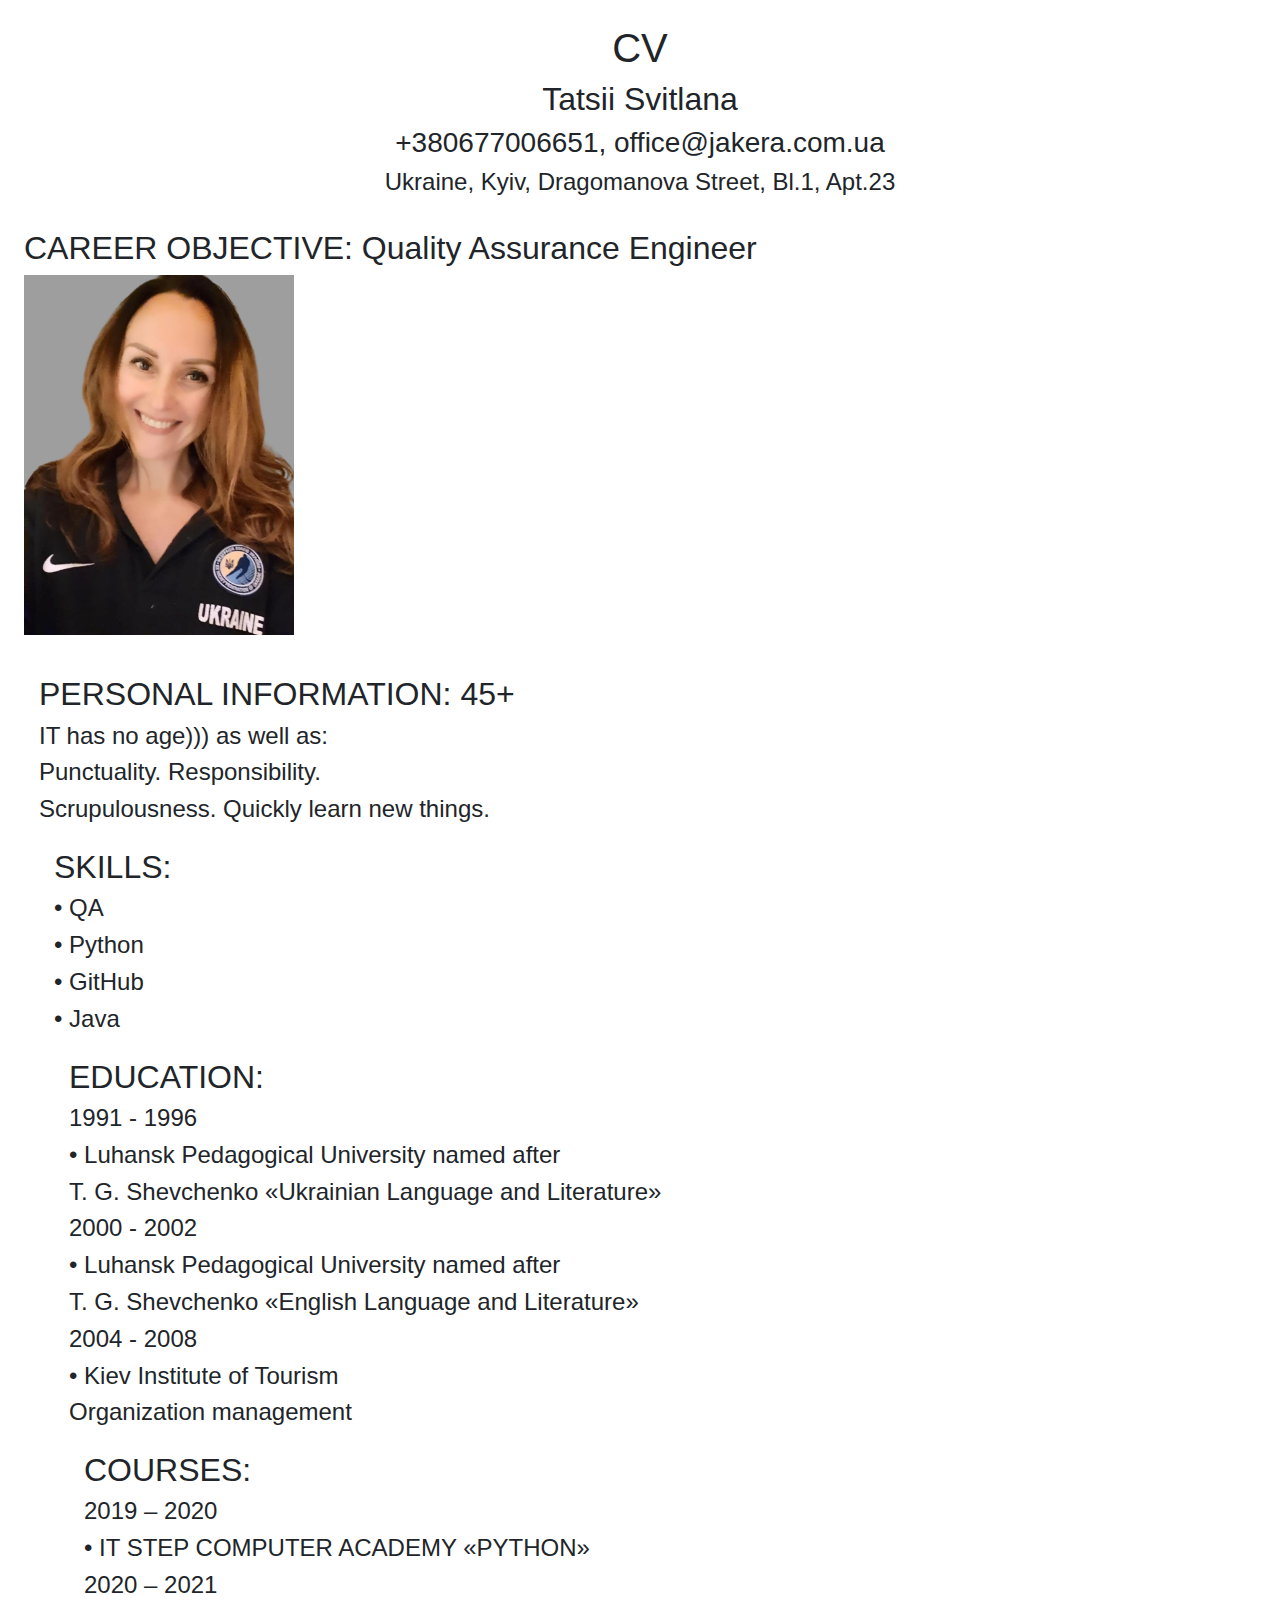
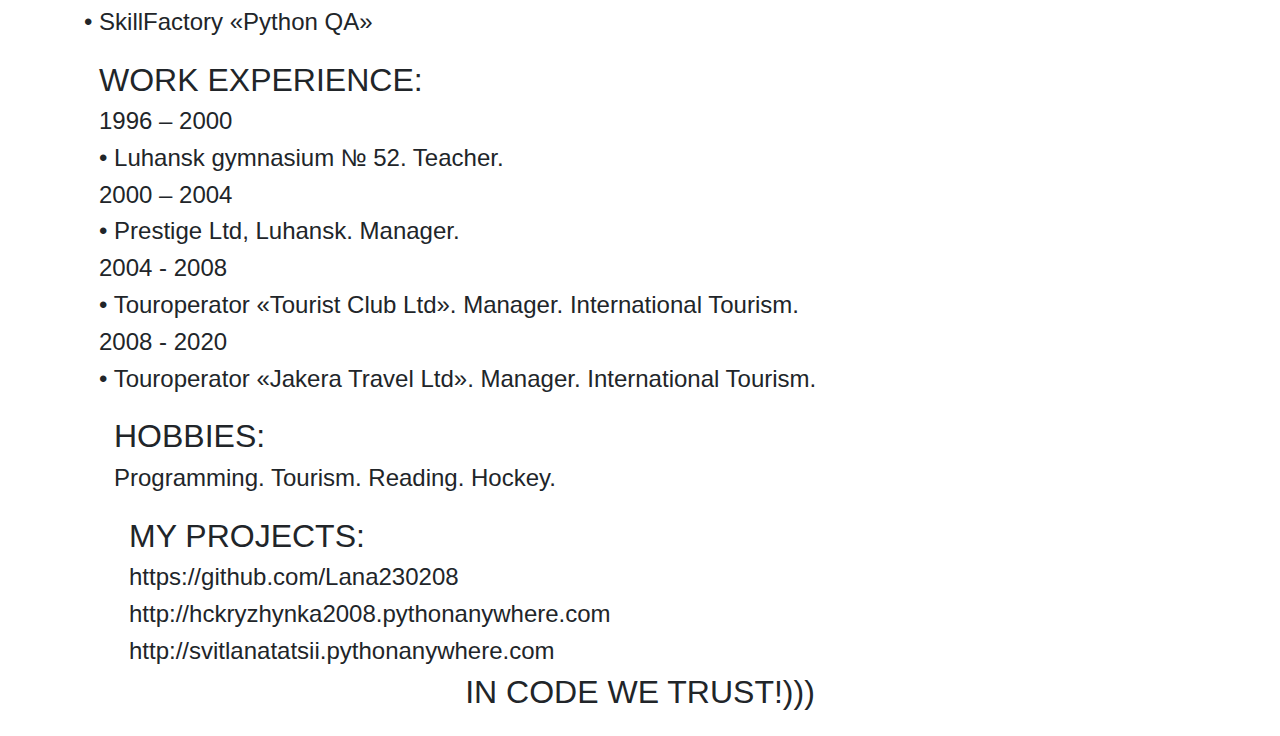
==== index_en.html @ 0714bfbd "Initial" ====
<!DOCTYPE html>
<html>
  <head>
    <meta charset="UTF-8">
    <title>РЕЗЮМЕ</title>
    <link rel="stylesheet" href="https://maxcdn.bootstrapcdn.com/bootstrap/4.0.0/css/bootstrap.min.css" integrity="sha384-Gn5384xqQ1aoWXA+058RXPxPg6fy4IWvTNh0E263XmFcJlSAwiGgFAW/dAiS6JXm" crossorigin="anonymous">


  </head>
  <body class="m-4">
    <div class="row">
      <div class="col-12 text-center">
        <h1>CV</h1>
        <h2>Tatsii Svitlana</h2>
        <h3>+380677006651, office@jakera.com.ua</h3>
        <h4>Ukraine, Kyiv, Dragomanova Street, Bl.1, Apt.23</h4>
      </div>
      <div class="col-12 mt-4">
        <h2>CAREER OBJECTIVE: Quality Assurance Engineer</h2>
        <p><img src="2.png" alt=width="600" height="360"></p>
      </div>
    </div>
       <div class="col-12 mt-4">
       <h2>PERSONAL INFORMATION: 45+</h2>
       <h4>IT has no age))) аs well as:</h4>
       <h4>Punctuality. Responsibility.</h4>
       <h4>Scrupulousness. Quickly learn new things.</h4>

       <div class="col-12 mt-4">
       <h2>SKILLS:</h2>
       <h4>• QA</h4>
       <h4>• Python</h4>
       <h4>• GitHub</h4>
       <h4>• Java</h4>

       <div class="col-12 mt-4">
       <h2>EDUCATION:</h2>
       <h4>1991 - 1996</h4>
       <h4>• Luhansk Pedagogical University named after</h4>
       <h4>T. G. Shevchenko «Ukrainian Language and Literature»</h4>
       <h4>2000 - 2002</h4>
       <h4>• Luhansk Pedagogical University named after</h4>
       <h4>T. G. Shevchenko «English Language and Literature»</h4>
       <h4>2004 - 2008</h4>
       <h4>• Kiev Institute of Tourism</h4>
       <h4>Organization management</h4>

       <div class="col-12 mt-4">
       <h2>COURSES:</h2>
       <h4>2019 – 2020</h4>
       <h4>•	IT STEP COMPUTER ACADEMY «PYTHON»</h4>
       <h4>2020 – 2021</h4>
       <h4>• SkillFactory «Python QA»</h4>

       <div class="col-12 mt-4">
       <h2>WORK EXPERIENCE:</h2>
       <h4>1996 – 2000</h4>
       <h4>• Luhansk gymnasium № 52. Teacher.</h4>
       <h4>2000 – 2004</h4>
       <h4>• Prestige Ltd, Luhansk. Manager.</h4>
       <h4>2004 - 2008</h4>
       <h4>• Touroperator «Tourist Club Ltd». Manager. International Tourism.</h4>
       <h4>2008 - 2020</h4>
       <h4>• Touroperator «Jakera Travel Ltd». Manager. International Tourism.</h4>

       <div class="col-12 mt-4">
       <h2>HOBBIES:</h2>
       <h4>Programming. Tourism. Reading. Hockey.</h4>

       <div class="col-12 mt-4">
       <h2>MY PROJECTS:</h2>
       <h4>https://github.com/Lana230208</h4>
       <h4>http://hckryzhynka2008.pythonanywhere.com</h4>
       <h4>http://svitlanatatsii.pythonanywhere.com</h4>

       <div class="col-12 text-center mb-4">
       <h2>IN CODE WE TRUST!)))</h2>

  </body>
</html>
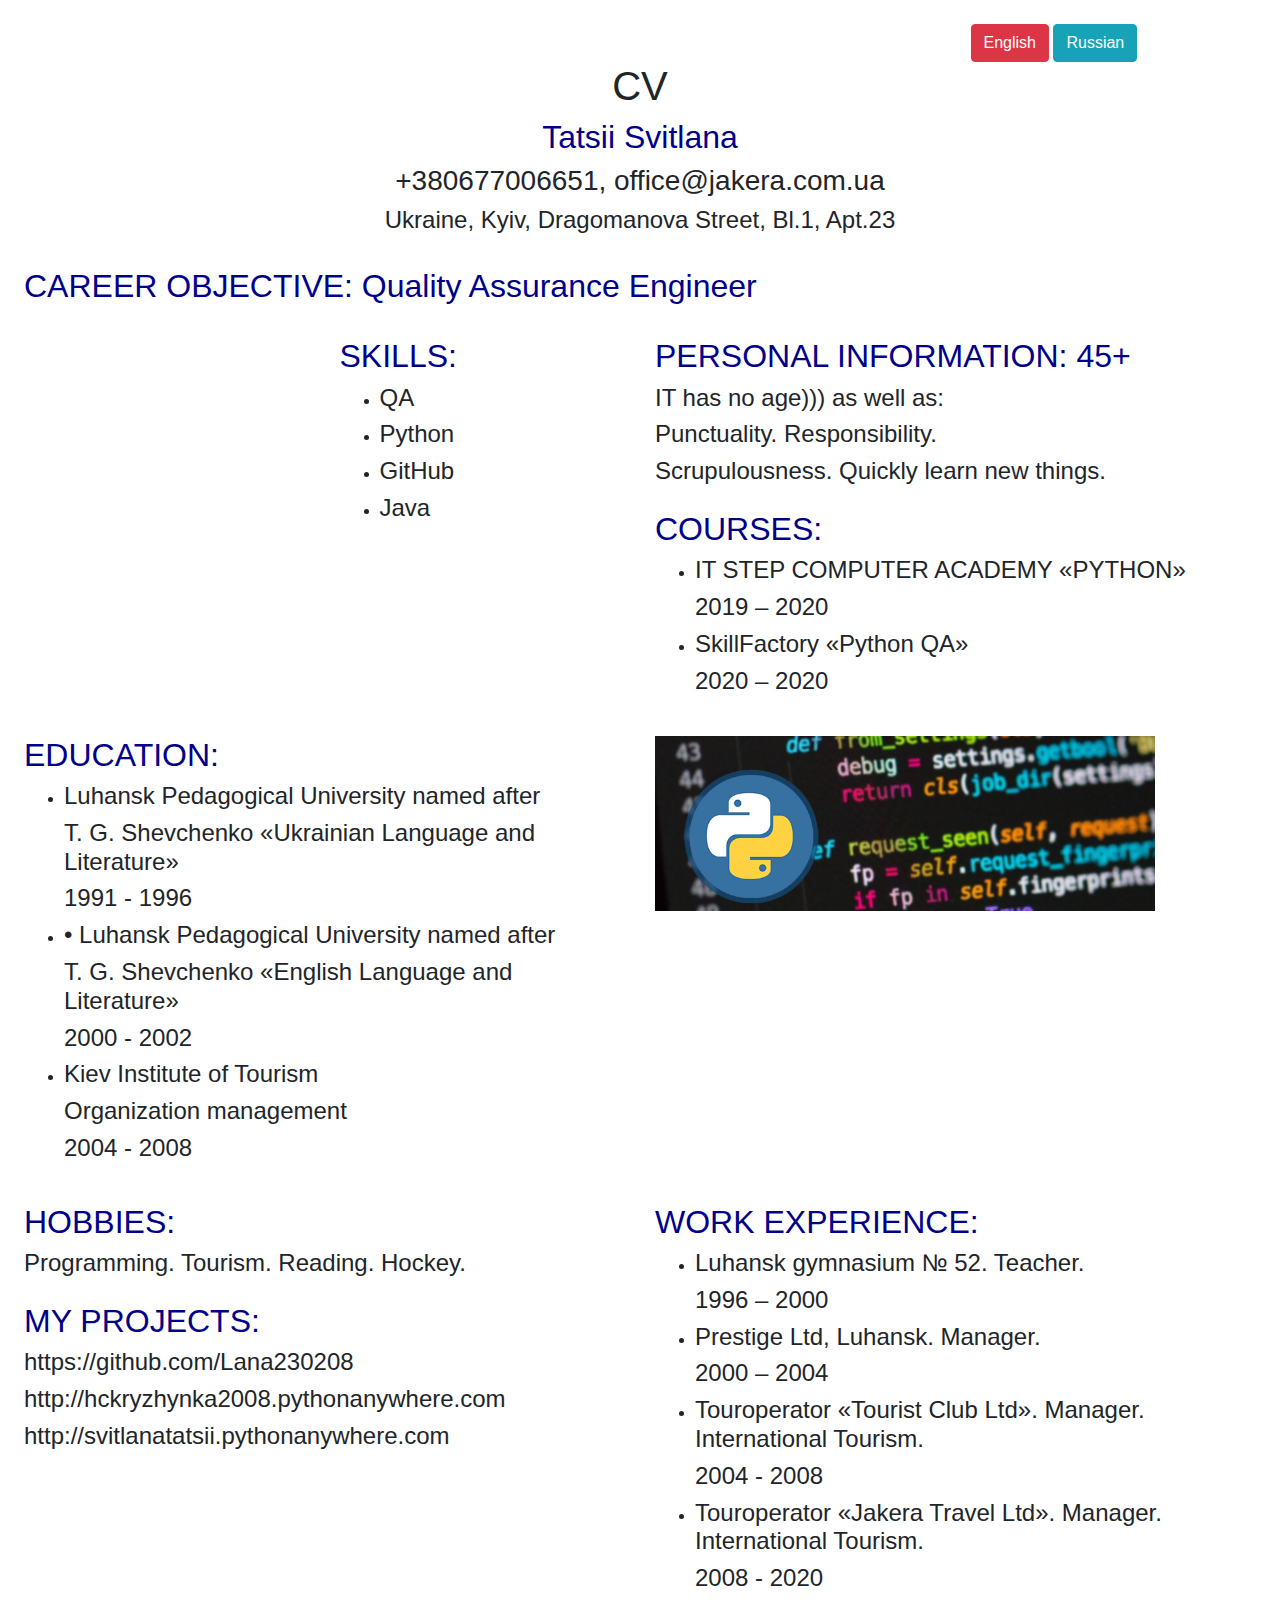
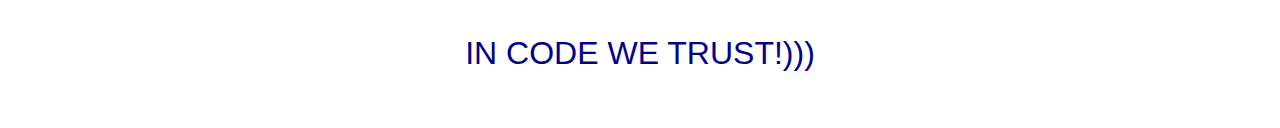
==== commit aeb40091: "update" ====
--- a/index_en.html
+++ b/index_en.html
@@ -4,10 +4,25 @@
     <meta charset="UTF-8">
     <title>РЕЗЮМЕ</title>
     <link rel="stylesheet" href="https://maxcdn.bootstrapcdn.com/bootstrap/4.0.0/css/bootstrap.min.css" integrity="sha384-Gn5384xqQ1aoWXA+058RXPxPg6fy4IWvTNh0E263XmFcJlSAwiGgFAW/dAiS6JXm" crossorigin="anonymous">
-
+    <style>
+     h2 {
+      color: darkblue;
+     }
+     .r {
+       background-color: red;
+     }
+    </style>
 
   </head>
   <body class="m-4">
+    <div class="row">
+      <div class="col-9">
+      </div>
+      <div class="col-3">
+        <a class="btn btn-danger" href="index_en.html">English</a>
+        <a class="btn btn-info" href="index.html">Russian</a>
+      </div>
+    </div>
     <div class="row">
       <div class="col-12 text-center">
         <h1>CV</h1>
@@ -15,66 +30,107 @@
         <h3>+380677006651, office@jakera.com.ua</h3>
         <h4>Ukraine, Kyiv, Dragomanova Street, Bl.1, Apt.23</h4>
       </div>
+    </div>
+    <div class="row">
       <div class="col-12 mt-4">
         <h2>CAREER OBJECTIVE: Quality Assurance Engineer</h2>
-        <p><img src="2.png" alt=width="600" height="360"></p>
       </div>
     </div>
-       <div class="col-12 mt-4">
-       <h2>PERSONAL INFORMATION: 45+</h2>
-       <h4>IT has no age))) аs well as:</h4>
-       <h4>Punctuality. Responsibility.</h4>
-       <h4>Scrupulousness. Quickly learn new things.</h4>
 
-       <div class="col-12 mt-4">
-       <h2>SKILLS:</h2>
-       <h4>• QA</h4>
-       <h4>• Python</h4>
-       <h4>• GitHub</h4>
-       <h4>• Java</h4>
+<div class="row">
+      <div class="col-3 mt-4">
+        <p><img src="2.png" alt="" width="300"></p>
+      </div>
+      <div class="col-3">
+        <div class="mt-4">
+           <h2>SKILLS:</h2>
+           <ul>
+             <li><h4>QA</h4></li>
+             <li><h4>Python</h4></li>
+             <li><h4>GitHub</h4></li>
+             <li><h4>Java</h4></li>
+           </ul>
+        </div>
+      </div>
+      <div class="col-6">
+       <div class="mt-4">
+          <h2>PERSONAL INFORMATION: 45+</h2>
+          <h4>IT has no age))) аs well as:</h4>
+          <h4>Punctuality. Responsibility.</h4>
+          <h4>Scrupulousness. Quickly learn new things.</h4>
+       </div>
+       <div class="mt-4">
+         <h2>COURSES:</h2>
+         <ul>
+           <li><h4>IT STEP COMPUTER ACADEMY «PYTHON»</h4>
+           <h4>2019 – 2020</h4></li>
+           <li><h4>SkillFactory «Python QA»</h4>
+           <h4>2020 – 2020</h4></li>
+        </ul>
+       </div>
+      </div>
+  </div>
 
-       <div class="col-12 mt-4">
-       <h2>EDUCATION:</h2>
-       <h4>1991 - 1996</h4>
-       <h4>• Luhansk Pedagogical University named after</h4>
-       <h4>T. G. Shevchenko «Ukrainian Language and Literature»</h4>
-       <h4>2000 - 2002</h4>
-       <h4>• Luhansk Pedagogical University named after</h4>
-       <h4>T. G. Shevchenko «English Language and Literature»</h4>
-       <h4>2004 - 2008</h4>
-       <h4>• Kiev Institute of Tourism</h4>
-       <h4>Organization management</h4>
+  <div class="row">
+    <div class="col-6 mt-4">
+      <h2>EDUCATION:</h2>
+        <ul>
+          <li><h4>Luhansk Pedagogical University named after</h4>
+          <h4>T. G. Shevchenko «Ukrainian Language and Literature»</h4>
+          <h4>1991 - 1996</h4></li>
+          <li><h4>• Luhansk Pedagogical University named after</h4>
+          <h4>T. G. Shevchenko «English Language and Literature»</h4>
+          <h4>2000 - 2002</h4></li>
+          <li><h4>Kiev Institute of Tourism</h4>
+          <h4>Organization management</h4>
+          <h4>2004 - 2008</h4></li>
+       </ul>
+    </div>
+    <div class="col-6 mt-4">
+    <p><img src="python.jpg" width="500"></p>
+   </div>
+  </div>
 
-       <div class="col-12 mt-4">
-       <h2>COURSES:</h2>
-       <h4>2019 – 2020</h4>
-       <h4>•	IT STEP COMPUTER ACADEMY «PYTHON»</h4>
-       <h4>2020 – 2021</h4>
-       <h4>• SkillFactory «Python QA»</h4>
-
-       <div class="col-12 mt-4">
-       <h2>WORK EXPERIENCE:</h2>
-       <h4>1996 – 2000</h4>
-       <h4>• Luhansk gymnasium № 52. Teacher.</h4>
-       <h4>2000 – 2004</h4>
-       <h4>• Prestige Ltd, Luhansk. Manager.</h4>
-       <h4>2004 - 2008</h4>
-       <h4>• Touroperator «Tourist Club Ltd». Manager. International Tourism.</h4>
-       <h4>2008 - 2020</h4>
-       <h4>• Touroperator «Jakera Travel Ltd». Manager. International Tourism.</h4>
-
-       <div class="col-12 mt-4">
+  <div class="row">
+    <div class="col-6">
+      <div class="mt-4">
        <h2>HOBBIES:</h2>
        <h4>Programming. Tourism. Reading. Hockey.</h4>
+     </div>
 
-       <div class="col-12 mt-4">
+      <div class="mt-4">
        <h2>MY PROJECTS:</h2>
        <h4>https://github.com/Lana230208</h4>
        <h4>http://hckryzhynka2008.pythonanywhere.com</h4>
        <h4>http://svitlanatatsii.pythonanywhere.com</h4>
+     </div>
+    </div>
+    <div class="col-6 mt-4">
+          <h2>WORK EXPERIENCE:</h2>
+          <ul>
+              <li><h4>Luhansk gymnasium № 52. Teacher.</h4>
+              <h4>1996 – 2000</h4></li>
+              <li><h4>Prestige Ltd, Luhansk. Manager.</h4>
+              <h4>2000 – 2004</h4></li>
+              <li><h4>Touroperator «Tourist Club Ltd». Manager. International Tourism.</h4>
+              <h4>2004 - 2008</h4></li>
+              <li><h4>Touroperator «Jakera Travel Ltd». Manager. International Tourism.</h4>
+              <h4>2008 - 2020</h4></li>
+          </ul>
+    </div>
+  </div>
 
-       <div class="col-12 text-center mb-4">
+  <div class="row">
+    <div class="col-9 mt-4">
+
+    </div>
+  </div>
+
+  <div class="row">
+    <div class="col-12 text-center mb-4">
        <h2>IN CODE WE TRUST!)))</h2>
+    </div>
+  </div>
 
   </body>
 </html>
